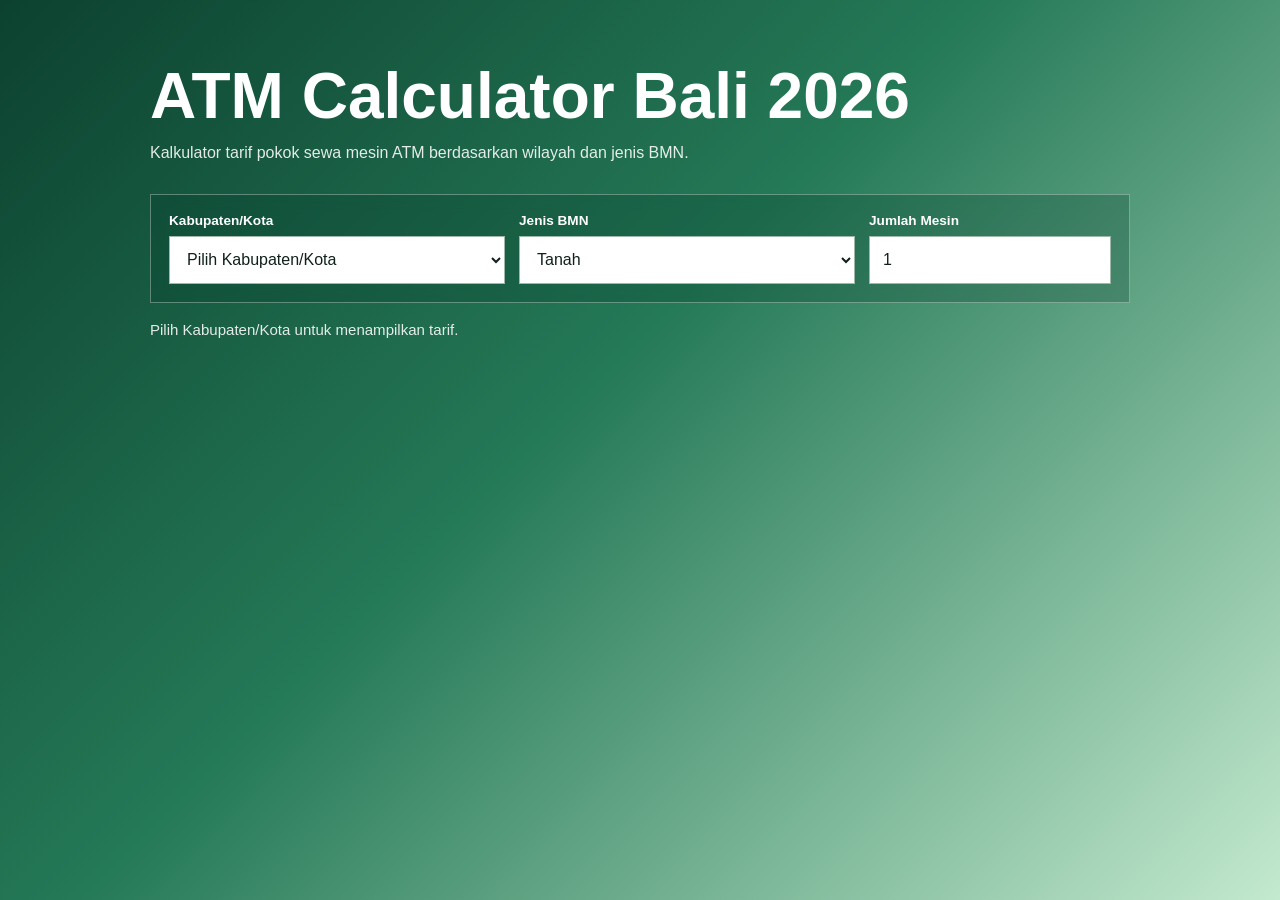
==== apps-script/Index.html @ d2761cf5 "Add Google Apps Script version" ====
<!doctype html>
<html lang="id">
  <head>
    <base target="_top">
    <meta charset="utf-8">
    <meta name="viewport" content="width=device-width, initial-scale=1">
    <title>ATM Calculator Bali 2026</title>
    <style>
      :root {
        --ink: #10201a;
        --muted: rgba(255, 255, 255, 0.88);
        --line: rgba(255, 255, 255, 0.32);
        --green-900: #073d2b;
        --green-700: #0d6b45;
        --green-500: #24a15c;
        --green-200: #bde7c9;
        --panel: rgba(247, 252, 248, 0.96);
      }

      * {
        box-sizing: border-box;
      }

      html {
        min-height: 100%;
        font-family: Arial, Helvetica, sans-serif;
        color: #ffffff;
        background:
          linear-gradient(135deg, rgba(7, 61, 43, 0.98), rgba(13, 107, 69, 0.9) 45%, rgba(189, 231, 201, 0.9)),
          repeating-linear-gradient(90deg, rgba(255, 255, 255, 0.08) 0 1px, transparent 1px 38px);
      }

      body {
        min-height: 100vh;
        margin: 0;
      }

      button,
      input,
      select {
        font: inherit;
      }

      .app-shell {
        min-height: 100vh;
        display: grid;
        place-items: start center;
        padding: 64px 18px 36px;
      }

      .calculator {
        width: min(980px, 100%);
      }

      h1 {
        margin: 0;
        color: #ffffff;
        font-size: clamp(2rem, 5vw, 4rem);
        line-height: 1;
        letter-spacing: 0;
      }

      .subtitle {
        max-width: 620px;
        margin: 12px 0 28px;
        color: var(--muted);
        font-size: 1rem;
        line-height: 1.6;
      }

      .controls {
        display: grid;
        grid-template-columns: minmax(190px, 1fr) minmax(190px, 1fr) minmax(150px, 0.72fr);
        gap: 14px;
        padding: 18px;
        border: 1px solid var(--line);
        background: rgba(7, 61, 43, 0.26);
        backdrop-filter: blur(8px);
      }

      .field {
        display: grid;
        gap: 8px;
      }

      .field span {
        color: #ffffff;
        font-size: 0.85rem;
        font-weight: 800;
      }

      select,
      input {
        width: 100%;
        min-height: 48px;
        border: 1px solid #9eb9aa;
        border-radius: 0;
        background: #ffffff;
        color: var(--ink);
        padding: 0 13px;
        outline: 2px solid transparent;
        outline-offset: 2px;
      }

      select:focus,
      input:focus {
        border-color: var(--green-500);
        outline-color: rgba(255, 255, 255, 0.45);
      }

      .status {
        min-height: 24px;
        margin: 18px 0 12px;
        color: var(--muted);
        font-size: 0.94rem;
      }

      .result-panel {
        overflow: hidden;
        border: 1px solid var(--green-200);
        background: var(--panel);
      }

      .result-panel[hidden] {
        display: none;
      }

      table {
        width: 100%;
        border-collapse: collapse;
        color: var(--ink);
      }

      th,
      td {
        padding: 16px;
        border-bottom: 1px solid #c5d7cd;
        text-align: left;
      }

      th {
        background: linear-gradient(90deg, var(--green-900), var(--green-700));
        color: #ffffff;
        font-size: 0.82rem;
        font-weight: 800;
      }

      td {
        font-weight: 700;
      }

      tr:last-child td {
        border-bottom: 0;
      }

      .numeric {
        text-align: right;
        font-variant-numeric: tabular-nums;
      }

      @media (max-width: 760px) {
        .app-shell {
          padding: 28px 16px;
        }

        .controls {
          grid-template-columns: 1fr;
          padding: 14px;
        }

        table,
        thead,
        tbody,
        tr,
        th,
        td {
          display: block;
        }

        thead {
          display: none;
        }

        tr {
          padding: 8px 0;
        }

        td {
          display: flex;
          justify-content: space-between;
          gap: 16px;
          padding: 12px 14px;
          text-align: right;
        }

        td::before {
          content: attr(data-label);
          color: #5c6f65;
          font-weight: 700;
          text-align: left;
        }
      }
    </style>
  </head>
  <body>
    <main class="app-shell">
      <section class="calculator" aria-labelledby="page-title">
        <h1 id="page-title">ATM Calculator Bali 2026</h1>
        <p class="subtitle">Kalkulator tarif pokok sewa mesin ATM berdasarkan wilayah dan jenis BMN.</p>

        <form class="controls" id="calculator-form">
          <label class="field">
            <span>Kabupaten/Kota</span>
            <select id="region" name="region" required>
              <option value="">Pilih Kabupaten/Kota</option>
            </select>
          </label>

          <label class="field">
            <span>Jenis BMN</span>
            <select id="asset-type" name="assetType" required>
              <option value="Tanah">Tanah</option>
              <option value="Tanah dan Bangunan">Tanah dan Bangunan</option>
            </select>
          </label>

          <label class="field">
            <span>Jumlah Mesin</span>
            <input id="machine-count" name="machineCount" type="number" inputmode="numeric" min="1" step="1" value="1" required>
          </label>
        </form>

        <p class="status" id="status" role="status">Pilih Kabupaten/Kota untuk menampilkan tarif.</p>

        <section class="result-panel" id="result-panel" aria-label="Hasil perhitungan tarif" hidden>
          <table>
            <thead>
              <tr>
                <th scope="col">Kabupaten/Kota</th>
                <th scope="col">Tarif/mesin</th>
                <th scope="col">Jumlah Tarif Mesin</th>
              </tr>
            </thead>
            <tbody id="result-body"></tbody>
          </table>
        </section>
      </section>
    </main>

    <script>
      const tariffs = <?!= tariffsJson ?>;
      const elements = {
        region: document.querySelector('#region'),
        assetType: document.querySelector('#asset-type'),
        machineCount: document.querySelector('#machine-count'),
        resultPanel: document.querySelector('#result-panel'),
        resultBody: document.querySelector('#result-body'),
        status: document.querySelector('#status'),
      };

      const currencyFormatter = new Intl.NumberFormat('id-ID', {
        style: 'currency',
        currency: 'IDR',
        maximumFractionDigits: 0,
      });

      function formatRupiah(value) {
        return currencyFormatter.format(value).replace(/\s/g, ' ');
      }

      function getValidMachineCount() {
        const value = Number(elements.machineCount.value);
        return Number.isInteger(value) && value > 0 ? value : null;
      }

      function populateRegions() {
        const fragment = document.createDocumentFragment();

        tariffs.forEach((item) => {
          const option = document.createElement('option');
          option.value = item.kabupatenKota;
          option.textContent = item.kabupatenKota;
          fragment.appendChild(option);
        });

        elements.region.appendChild(fragment);
      }

      function clearResult(message) {
        elements.resultPanel.hidden = true;
        elements.resultBody.replaceChildren();
        elements.status.textContent = message;
      }

      function renderResult() {
        const selectedRegion = elements.region.value;
        const selectedAssetType = elements.assetType.value;
        const machineCount = getValidMachineCount();
        const selectedData = tariffs.find((item) => item.kabupatenKota === selectedRegion);

        if (!selectedData) {
          clearResult('Pilih Kabupaten/Kota untuk menampilkan tarif.');
          return;
        }

        if (!machineCount) {
          clearResult('Masukkan jumlah mesin dengan angka lebih dari 0.');
          return;
        }

        const tariffPerMachine = selectedData.tarif[selectedAssetType];
        const totalTariff = tariffPerMachine * machineCount;
        const row = document.createElement('tr');
        row.innerHTML = `
          <td data-label="Kabupaten/Kota">${selectedData.kabupatenKota}</td>
          <td data-label="Tarif/mesin" class="numeric">${formatRupiah(tariffPerMachine)}</td>
          <td data-label="Jumlah Tarif Mesin" class="numeric">${formatRupiah(totalTariff)}</td>
        `;

        elements.resultBody.replaceChildren(row);
        elements.resultPanel.hidden = false;
        elements.status.textContent = `Tarif dihitung untuk ${machineCount} mesin.`;
      }

      ['change', 'input'].forEach((eventName) => {
        elements.region.addEventListener(eventName, renderResult);
        elements.assetType.addEventListener(eventName, renderResult);
        elements.machineCount.addEventListener(eventName, renderResult);
      });

      populateRegions();
      renderResult();
    </script>
  </body>
</html>
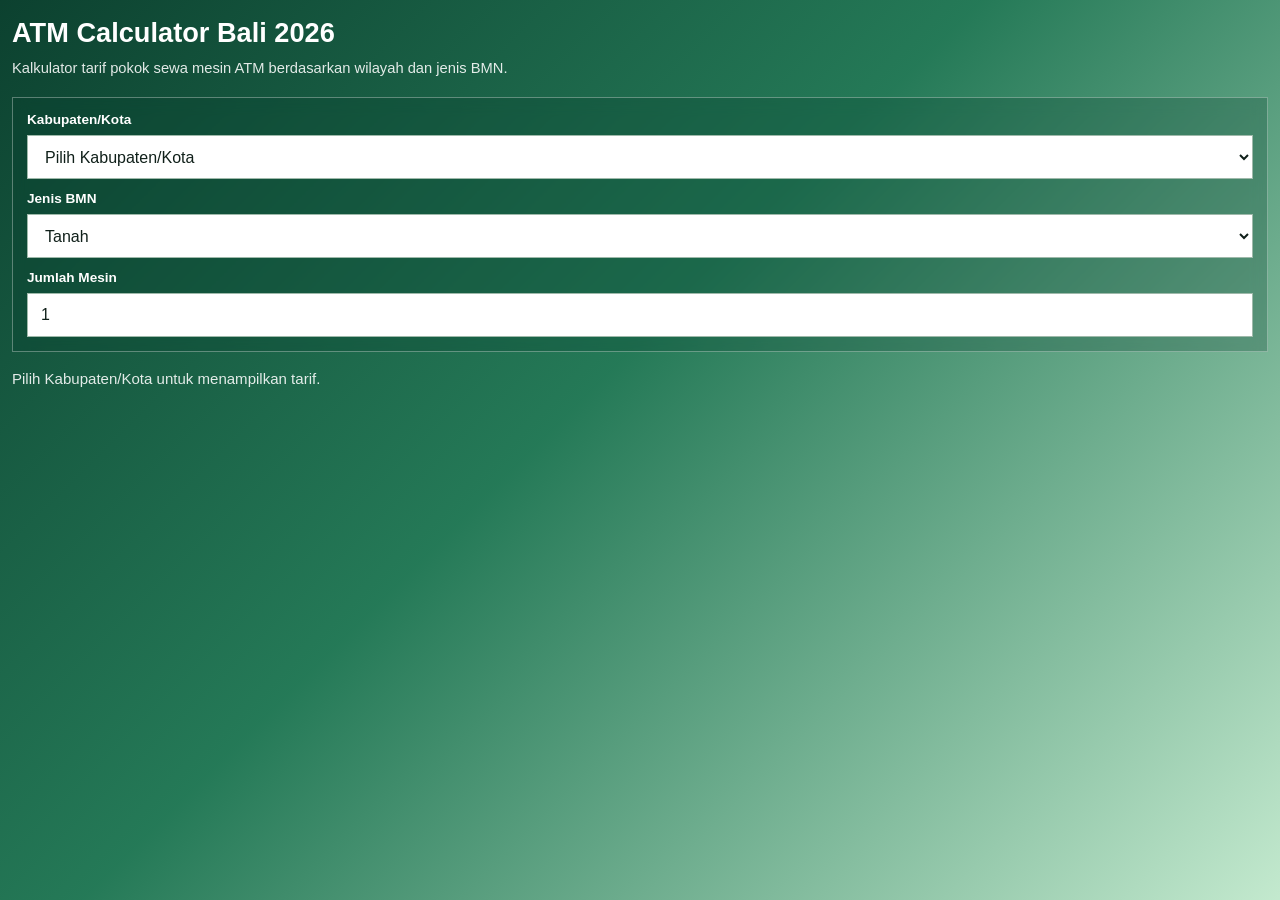
==== commit f8406eab: "Add Apps Script sidebar menu" ====
--- a/apps-script/Index.html
+++ b/apps-script/Index.html
@@ -33,6 +33,7 @@
       body {
         min-height: 100vh;
         margin: 0;
+        overflow-x: hidden;
       }
 
       button,
@@ -43,36 +44,33 @@
 
       .app-shell {
         min-height: 100vh;
-        display: grid;
-        place-items: start center;
-        padding: 64px 18px 36px;
+        padding: 18px 12px 24px;
       }
 
       .calculator {
-        width: min(980px, 100%);
+        width: 100%;
       }
 
       h1 {
         margin: 0;
         color: #ffffff;
-        font-size: clamp(2rem, 5vw, 4rem);
-        line-height: 1;
+        font-size: 1.7rem;
+        line-height: 1.08;
         letter-spacing: 0;
       }
 
       .subtitle {
-        max-width: 620px;
-        margin: 12px 0 28px;
+        margin: 10px 0 18px;
         color: var(--muted);
-        font-size: 1rem;
-        line-height: 1.6;
+        font-size: 0.92rem;
+        line-height: 1.5;
       }
 
       .controls {
         display: grid;
-        grid-template-columns: minmax(190px, 1fr) minmax(190px, 1fr) minmax(150px, 0.72fr);
-        gap: 14px;
-        padding: 18px;
+        grid-template-columns: 1fr;
+        gap: 12px;
+        padding: 14px;
         border: 1px solid var(--line);
         background: rgba(7, 61, 43, 0.26);
         backdrop-filter: blur(8px);
@@ -92,7 +90,7 @@
       select,
       input {
         width: 100%;
-        min-height: 48px;
+        min-height: 44px;
         border: 1px solid #9eb9aa;
         border-radius: 0;
         background: #ffffff;
@@ -133,7 +131,7 @@
 
       th,
       td {
-        padding: 16px;
+        padding: 12px;
         border-bottom: 1px solid #c5d7cd;
         text-align: left;
       }
@@ -141,11 +139,12 @@
       th {
         background: linear-gradient(90deg, var(--green-900), var(--green-700));
         color: #ffffff;
-        font-size: 0.82rem;
+        font-size: 0.78rem;
         font-weight: 800;
       }
 
       td {
+        font-size: 0.9rem;
         font-weight: 700;
       }
 
@@ -158,47 +157,37 @@
         font-variant-numeric: tabular-nums;
       }
 
-      @media (max-width: 760px) {
-        .app-shell {
-          padding: 28px 16px;
-        }
-
-        .controls {
-          grid-template-columns: 1fr;
-          padding: 14px;
-        }
-
-        table,
-        thead,
-        tbody,
-        tr,
-        th,
-        td {
-          display: block;
-        }
-
-        thead {
-          display: none;
-        }
-
-        tr {
-          padding: 8px 0;
-        }
-
-        td {
-          display: flex;
-          justify-content: space-between;
-          gap: 16px;
-          padding: 12px 14px;
-          text-align: right;
-        }
-
-        td::before {
-          content: attr(data-label);
-          color: #5c6f65;
-          font-weight: 700;
-          text-align: left;
-        }
+      table,
+      thead,
+      tbody,
+      tr,
+      th,
+      td {
+        display: block;
+      }
+
+      thead {
+        display: none;
+      }
+
+      tr {
+        padding: 8px 0;
+      }
+
+      td {
+        display: grid;
+        grid-template-columns: 1fr;
+        gap: 4px;
+        padding: 10px 12px;
+        text-align: left;
+      }
+
+      td::before {
+        content: attr(data-label);
+        color: #5c6f65;
+        font-size: 0.78rem;
+        font-weight: 700;
+        text-align: left;
       }
     </style>
   </head>
